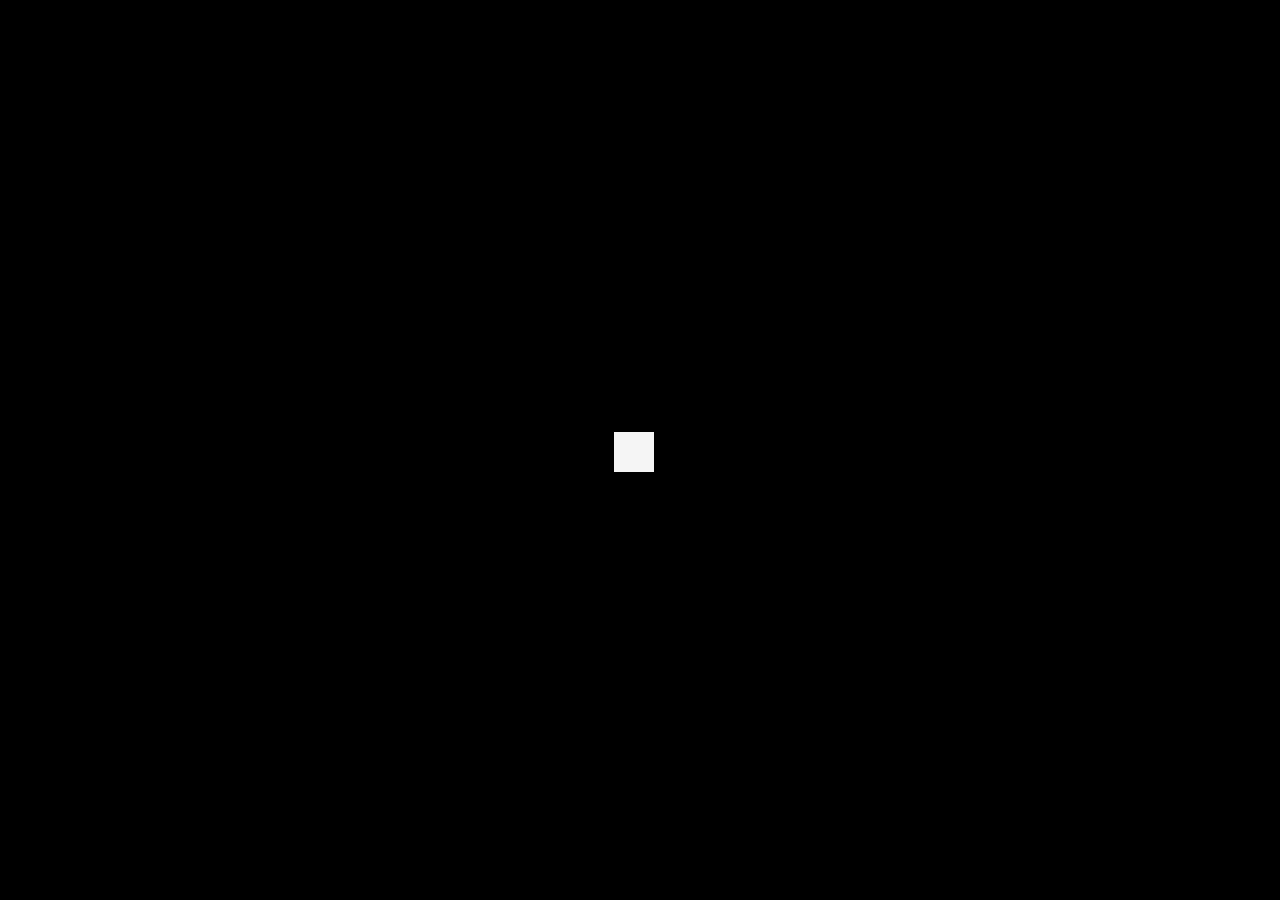
==== index.html @ 6d8c0037 "Initial commit" ====
<!DOCTYPE html>
<html lang="en">
<head>
    <meta charset="UTF-8">
    <meta name="viewport" content="width=, initial-scale=1.0">
    <title>Nupur R. Gopali</title>
    <script
  src="https://code.jquery.com/jquery-3.5.1.js"
  integrity="sha256-QWo7LDvxbWT2tbbQ97B53yJnYU3WhH/C8ycbRAkjPDc="
  crossorigin="anonymous"></script>
    <link href="cont.css" rel="stylesheet">
    <link rel="stylesheet" href="https://cdnjs.cloudflare.com/ajax/libs/font-awesome/4.7.0/css/font-awesome.min.css">
    <link rel="icon" href="images/favicon2.png">
    <link href="https://fonts.googleapis.com/css2?family=Alex+Brush&family=Tangerine:wght@700&display=swap" rel="stylesheet">
    <link href="https://fonts.googleapis.com/css2?family=Great+Vibes&family=Merriweather:wght@300;700&family=Open+Sans:wght@300;600&family=Sacramento&display=swap" rel="stylesheet">
    
    <link rel="stylesheet" href="https://stackpath.bootstrapcdn.com/bootstrap/4.3.1/css/bootstrap.min.css" integrity="sha384-ggOyR0iXCbMQv3Xipma34MD+dH/1fQ784/j6cY/iJTQUOhcWr7x9JvoRxT2MZw1T" crossorigin="anonymous">
    <script src="https://stackpath.bootstrapcdn.com/bootstrap/4.4.1/js/bootstrap.min.js" integrity="sha384-wfSDF2E50Y2D1uUdj0O3uMBJnjuUD4Ih7YwaYd1iqfktj0Uod8GCExl3Og8ifwB6" crossorigin="anonymous"></script>
</head>
<body>
  <div class="spinner-wrapper">
    <div class="spinner"></div>
    </div>
    <section id="title" >
        <!--Navbar-->
    <nav class="navbar  navbar-expand-lg navbar-dark ">
         <button class="navbar-toggler" type="button" data-toggle="collapse" data-target="#navbarSupportedContent" aria-controls="navbarSupportedContent" aria-expanded="false" aria-label="Toggle navigation">
        <span class="navbar-toggler-icon"></span>
      </button>
      <div class="collapse navbar-collapse" id="navbarSupportedContent">
        <ul class="navbar-nav ml-auto">
          <li class="nav-item">
            <a class="nav-link" href="index.html"><i class="fa fa-fw fa-home"></i>Home</a>
        </li>
            <li class="nav-item">
                <a class="nav-link" href="about.html"><i class="fa fa-fw fa-user"></i>About</a>
            </li>
            <li class="nav-item">
                <a class="nav-link" href="project.html"><i class="fa fa-fw fa-file"></i>Projects</a>
            </li>
            <li class="nav-item">
                <a class="nav-link" href="contact.html"><i class="fa fa-fw fa-envelope"></i> Contact</a>
            </li>
        </ul>
     </div>
    </nav>

    
      
    
  <div class="iot">
        <img  src="images/me.png"  class="center" alt="Nupur's profile picture">
        <br>
        <h1><em>I'm Nupur.</em></h1>
        <h2>an IOT engineer.</h2>
   </div>
     <br>
    <div class="card w-75 center">
        <div class="card-body cardfont">
          <p>Hola!<span>&#128105;&#127997;</span></p>
          <p>I am Nupur R. Gopali and I am a tech enthusiast.I was born in Karnataka and raised
            in Thane.I currently live in Chennai.
            I am a happy to go person who strong believes in <strong>Living  life on your own terms.</strong></p>
           <p> Explore my website to learn more about me &#128522;</p>
        </div>
      </div>
      <hr>
      <section>
        <footer class="footer">
          <div class="container text-center">
            
            <a href="https://www.facebook.com/nupur.gopali"><i class="fa fa-facebook"></i></a>
            <a href="https://www.linkedin.com/in/nupur-gopali-b4b78b182/"><i class="fa fa-linkedin"></i></a>
            <a href="https://github.com/Nupurgopali"><i class="fa fa-github"></i></a>
            <a href="https://www.instagram.com/nupur_gopali/?hl=en"><i class="fa fa-instagram"></i></a>
            
            
          </div>
          <div class="container text-center">
            <p class="indexText"><i class="fa fa-phone"></i>9833599590</p> 
           </div>
        </footer>
        
      </section>
      
      
      
     </section>
     
     
 
     <script>
      $(document).ready(function() {
      //Preloader
      preloaderFadeOutTime = 4500;
      function hidePreloader() {
      var preloader = $('.spinner-wrapper');
      preloader.fadeOut(preloaderFadeOutTime);
      }
      hidePreloader();
      });
      </script>
     
        
    
    
</body>
</html>
---- cont.css ----
body{
    background-color:#222629;
    text-align: center;
    font-family:'Merriweather',serif;
    font-size:20px;
}
.spinner-wrapper {
  position: fixed;
  top: 0;
  left: 0;
  right: 0;
  bottom: 0;
  background-color: black;
  z-index: 999999;
  }
.spinner {
  width: 40px;
  height: 40px;
  background-color: whitesmoke;
  position: absolute;
top: 48%;
left: 48%;
  -webkit-animation: sk-rotateplane 1.2s infinite ease-in-out;
  animation: sk-rotateplane 1.2s infinite ease-in-out;
}

@-webkit-keyframes sk-rotateplane {
  0% { -webkit-transform: perspective(120px) }
  50% { -webkit-transform: perspective(120px) rotateY(180deg) }
  100% { -webkit-transform: perspective(120px) rotateY(180deg)  rotateX(180deg) }
}

@keyframes sk-rotateplane {
  0% { 
    transform: perspective(120px) rotateX(0deg) rotateY(0deg);
    -webkit-transform: perspective(120px) rotateX(0deg) rotateY(0deg) 
  } 50% { 
    transform: perspective(120px) rotateX(-180.1deg) rotateY(0deg);
    -webkit-transform: perspective(120px) rotateX(-180.1deg) rotateY(0deg) 
  } 100% { 
    transform: perspective(120px) rotateX(-180deg) rotateY(-179.9deg);
    -webkit-transform: perspective(120px) rotateX(-180deg) rotateY(-179.9deg);
  }
}
h1{
    font-family:'Tangerine',cursive;
    font-size:7.625rem;
    margin:0 auto 0 auto;
    color:#86C322;
    text-align: center;
}
h2{
    font-family: 'Merriweather',serif;
    font-size:1.35rem;
    margin-top:0px;
    color:#ffffff;
    text-align: center;
}

.cardfont{
    font-family: 'Open Sans',sans-serif;
    font-size:1rem;
    color:#222629;

}

img{

    margin:120px auto 0 auto;
    align-items: center;
}
.center
{
    display: block;
  margin-left: auto;
  margin-right: auto;
  margin-top: 5px;
  
}
.iot
{
    margin-top: 10px;
    background-image:
 
  url('cv_web/images/favicon2.png');
  background-position: center;
}
#title{
 
 
    background-color:#222629;
    padding-bottom: 62px;
  
}

 
  .section .container {
    width: 90%;
    max-width: 1200px;
    margin: 0 auto;
    text-align: center;
   
  }
  
  .section h1 {
    font-size: 2.5rem;
  }
  
  .section h2 {
    font-size: 1.3rem;
  }
  .mail{

    width: 20%;
    margin-left:25px;
    margin-top:-10px;
    float: left;
    margin-right: 30px;
  }
  .grp
  {
    margin-left:100px;
     width: 50%;
     
  }
  
  
  
  .btcolor
  {
    color:black;
  }
  .me{
    margin-left:25px;
    margin-top:5px;
    float: left;
    margin-right: 30px;
    
  }
  .emoji{
    width:80%;
    margin: 100px auto 100px auto;
  }
  .proj{
    width: 20%;
    margin-left:25px;
    margin-top:10px;
    float: left;
    margin-right: 30px;
  }
  hr{
    border-style: dotted none none none;
    width: 10%;
    height:0px;
    border-color:#C0C0C0;
    border-width:5px ;


}

.carousel{
  margin-top: 10px;
}
.carousel-inner{
  height: 500px;
  margin-left: 10px;
  margin-right: 10px;
}
.carousel-caption{
  color: #fff;
  top: 50%;
}
.carousel-item
{
    padding:7% 15%
}
.carouseltext
{
  text-align: center;
  font-family: 'Open Sans',sans-serif;
}
.exp{
  margin-left:100px;
}
.tmi
{
  margin-left:100px;
}
 

  
  /* TIMELINE
  –––––––––––––––––––––––––––––––––––––––––––––––––– */
  .section {
    background:  #D0D0D0	;
    padding: 20px 0;
  }
  .bcolor{
    background:  #D0D0D0	;
  }
  .timeline {
    white-space: nowrap;
    overflow-x: hidden;
    margin:auto auto 100px auto
  }
  
  .timeline ol {
    font-size: 0;
    width: 100vw;
    padding: 200px 0;
    transition: all 1s;
  }
  
  .timeline ol li {
    position: relative;
    display: inline-block;
    list-style-type: none;
    width: 140px;
    height: 3px;
    background: #fff;
    align-items: center;
  }
  .timeline-font{
      font-family: 'Merriweather',serif;
      font-size:25px;
      text-align: center;
      margin-top:50px ;
      color: white;
  }
  .timeline ol li:last-child {
    width: 280px;
  }
  
  
  .timeline ol li:not(:first-child) {
    margin-left: 14px;
  }
  
  .timeline ol li:not(:last-child)::after {
    content: '';
    position: absolute;
    top: 50%;
    left: calc(100% + 1px);
    bottom: 0;
    width: 12px;
    height: 12px;
    transform: translateY(-50%);
    border-radius: 50%;
    background: #F45B69;
  }
  
  .timeline ol li div {
    position: absolute;
    left: calc(100% + 7px);
    width: 280px;
    padding: 15px;
    font-size: 0.95rem;
   font-family:'Open Sans',sans-serif;
    white-space: normal;
    color: black;
    background: white;
  }
  .timeline ol li div::before {
    content: '';
    position: absolute;
    top: 100%;
    left: 0;
    width: 0;
    height: 0;
    border-style: solid;
  }
  
  .timeline ol li:nth-child(odd) div {
    top: -16px;
    transform: translateY(-100%);
  }
  
  .timeline ol li:nth-child(odd) div::before {
    top: 100%;
    border-width: 8px 8px 0 0;
    border-color: white transparent transparent transparent;
  }
  
  .timeline ol li:nth-child(even) div {
    top: calc(100% + 16px);
  }
  
  .timeline ol li:nth-child(even) div::before {
    top: -8px;
    border-width: 8px 0 0 8px;
    border-color: transparent transparent transparent white;
  }
  
  .timeline time {
    display: block;
    font-size: 1.2rem;
    font-weight: bold;
    margin-bottom: 8px;
  }
  @media screen and (max-width: 599px) {
    .timeline ol,
    .timeline ol li {
      width: auto; 
    }
    
    .timeline ol {
      padding: 0;
      transform: none !important;
    }
    
    .timeline ol li {
      display: block;
      height: auto;
      background: transparent;
    }
    
    .timeline ol li:first-child {
      margin-top: 25px;
    }
    
    .timeline ol li:not(:first-child) {
      margin-left: auto;
    }
    
    .timeline ol li div {
      width: 94%;
      height: auto !important;
      margin: 0 auto 25px;
    }
    
    .timeline ol li div {
      position: static;
    }
    
    .timeline ol li:nth-child(odd) div {
      transform: none;
    }
    
    .timeline ol li:nth-child(odd) div::before,
    .timeline ol li:nth-child(even) div::before {
      left: 50%;
      top: 100%;
      transform: translateX(-50%);
      border: none;
      border-left: 1px solid white;
      height: 25px;
    }
    
    .timeline ol li:last-child,
    .timeline ol li:nth-last-child(2) div::before,
    .timeline ol li:not(:last-child)::after,
    .timeline .arrows {
      display: none;
    }
  }
/*--Skilss--*/

  .skills
  {
    
    margin:20px auto auto 200px;
    color:white;
    padding-bottom: 50px;
  }
 .skilla li{
   margin:20px 0;
 }
 .bar
 {
   background:#ffff;
   display:block;
   height:2px;
   border-radius: 3px;
   overflow:hidden;
   box-shadow:0 0 5px #808080;
   
   

 }

 .bar span{
     height: 100%;
     float: left;
     background: #808080;
 }
 .C{
   width: 80%;
   animation: C 2s;
 }
.java{
  width: 65%;
  animation: java 2s;
}
.python{
  width:50%;
  animation: python 2s;
}
.dart
{
  width: 65%;
  animation: dart 2s;
}
.embedded{
  width: 70%;
  animation: embedded 2s;
}
.android
{
  width:50%;
  animation: android 2s;
}
.flutter{
  width:65%;
  animation: flutter 2s;
}
.front
{
  width:55%;
  animation: front 2s;
}
.back
{
  width:55%;
  animation: back 2s;
}
.machine
{
  width:45%;
  animation: machine 2s;
}
.data
{
  width:40%;
  animation: data 2s;
}
 
@keyframes C {
  0%{
    width:0%;
  }
  100%{
    width:80%;
  }
}
@keyframes java {
  0%{
    width:0%;
  }
  100%{
    width:65%;
  }
}
@keyframes python {
  0%{
    width:0%;
  }
  100%{
    width:50%;
  }
}@keyframes dart {
  0%{
    width:0%;
  }
  100%{
    width:65%;
  }
}@keyframes android {
  0%{
    width:0%;
  }
  100%{
    width:50%;
  }
}@keyframes flutter {
  0%{
    width:0%;
  }
  100%{
    width:65%;
  }
}
@keyframes front {
  0%{
    width:0%;
  }
  100%{
    width:55%;
  }
}@keyframes back {
  0%{
    width:0%;
  }
  100%{
    width:55%;
  }
}
@keyframes machine {
  0%{
    width:0%;
  }
  100%{
    width:45%;
  }
}
@keyframes data {
  0%{
    width:0%;
  }
  100%{
    width:40%;
  }
}
@keyframes embedded {
  0%{
    width:0%;
  }
  100%{
    width:70%;
  }
} 
.fa {
  
  padding: 20px;
  font-size: 30px;
  width: 30px;
  text-align: center;
  text-decoration: none;
  border-radius: 50px;
  color:white;
}

.footer
{
  margin-top: 60px;
}
 .hr_index{
  border-style: dotted none none none;
  width: 10%;
  height:0px;
  border-color:whitesmoke;
  border-width:5px ;
 }
.indexText
{
  color:white;
  
}
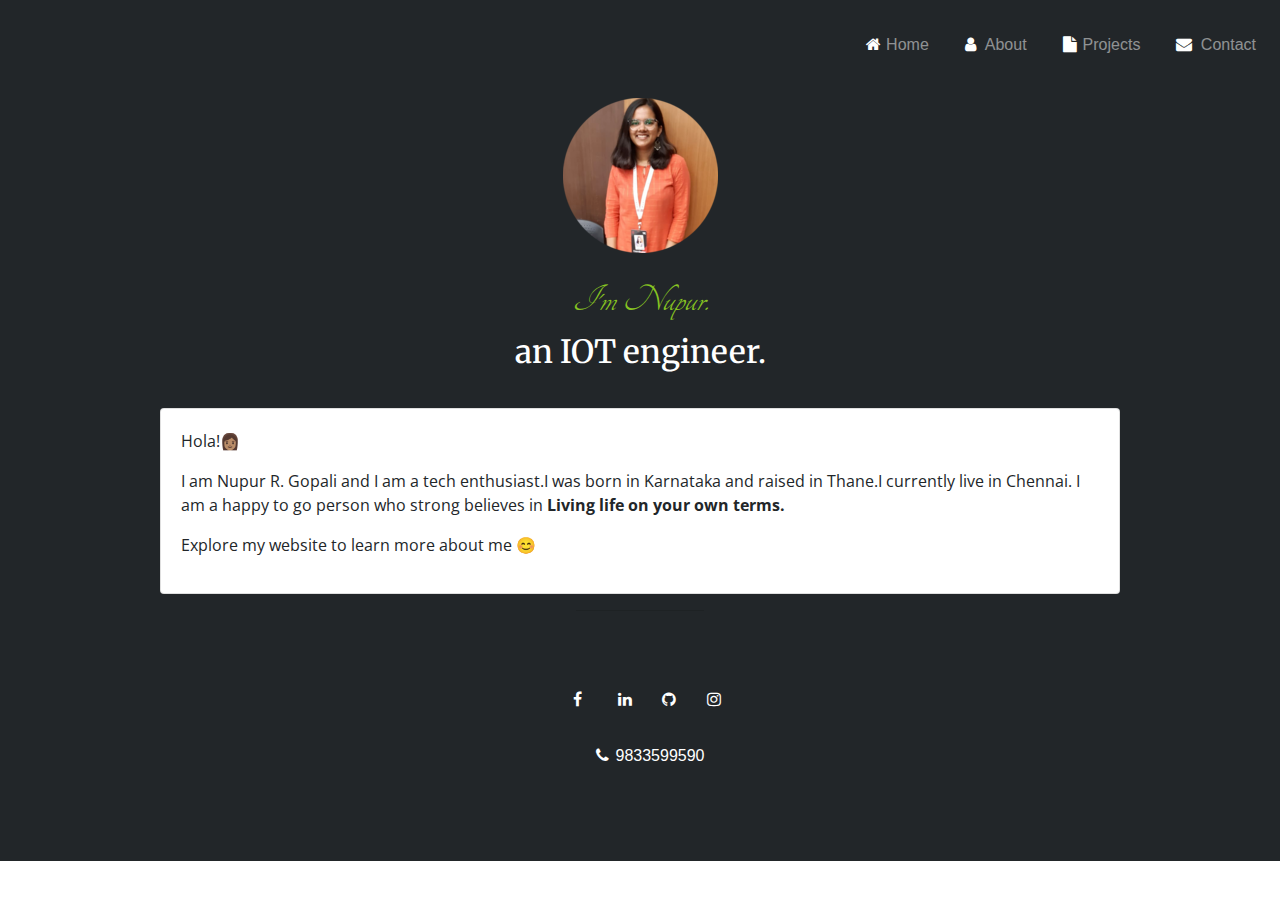
==== commit 902fa975: "Made changes in the loading and skills sections" ====
--- a/index.html
+++ b/index.html
@@ -1,108 +1,117 @@
-<!DOCTYPE html>
-<html lang="en">
-<head>
-    <meta charset="UTF-8">
-    <meta name="viewport" content="width=, initial-scale=1.0">
-    <title>Nupur R. Gopali</title>
-    <script
-  src="https://code.jquery.com/jquery-3.5.1.js"
-  integrity="sha256-QWo7LDvxbWT2tbbQ97B53yJnYU3WhH/C8ycbRAkjPDc="
-  crossorigin="anonymous"></script>
-    <link href="cont.css" rel="stylesheet">
-    <link rel="stylesheet" href="https://cdnjs.cloudflare.com/ajax/libs/font-awesome/4.7.0/css/font-awesome.min.css">
-    <link rel="icon" href="images/favicon2.png">
-    <link href="https://fonts.googleapis.com/css2?family=Alex+Brush&family=Tangerine:wght@700&display=swap" rel="stylesheet">
-    <link href="https://fonts.googleapis.com/css2?family=Great+Vibes&family=Merriweather:wght@300;700&family=Open+Sans:wght@300;600&family=Sacramento&display=swap" rel="stylesheet">
-    
-    <link rel="stylesheet" href="https://stackpath.bootstrapcdn.com/bootstrap/4.3.1/css/bootstrap.min.css" integrity="sha384-ggOyR0iXCbMQv3Xipma34MD+dH/1fQ784/j6cY/iJTQUOhcWr7x9JvoRxT2MZw1T" crossorigin="anonymous">
-    <script src="https://stackpath.bootstrapcdn.com/bootstrap/4.4.1/js/bootstrap.min.js" integrity="sha384-wfSDF2E50Y2D1uUdj0O3uMBJnjuUD4Ih7YwaYd1iqfktj0Uod8GCExl3Og8ifwB6" crossorigin="anonymous"></script>
-</head>
-<body>
-  <div class="spinner-wrapper">
-    <div class="spinner"></div>
-    </div>
-    <section id="title" >
-        <!--Navbar-->
-    <nav class="navbar  navbar-expand-lg navbar-dark ">
-         <button class="navbar-toggler" type="button" data-toggle="collapse" data-target="#navbarSupportedContent" aria-controls="navbarSupportedContent" aria-expanded="false" aria-label="Toggle navigation">
-        <span class="navbar-toggler-icon"></span>
-      </button>
-      <div class="collapse navbar-collapse" id="navbarSupportedContent">
-        <ul class="navbar-nav ml-auto">
-          <li class="nav-item">
-            <a class="nav-link" href="index.html"><i class="fa fa-fw fa-home"></i>Home</a>
-        </li>
-            <li class="nav-item">
-                <a class="nav-link" href="about.html"><i class="fa fa-fw fa-user"></i>About</a>
-            </li>
-            <li class="nav-item">
-                <a class="nav-link" href="project.html"><i class="fa fa-fw fa-file"></i>Projects</a>
-            </li>
-            <li class="nav-item">
-                <a class="nav-link" href="contact.html"><i class="fa fa-fw fa-envelope"></i> Contact</a>
-            </li>
-        </ul>
-     </div>
-    </nav>
-
-    
-      
-    
-  <div class="iot">
-        <img  src="images/me.png"  class="center" alt="Nupur's profile picture">
-        <br>
-        <h1><em>I'm Nupur.</em></h1>
-        <h2>an IOT engineer.</h2>
-   </div>
-     <br>
-    <div class="card w-75 center">
-        <div class="card-body cardfont">
-          <p>Hola!<span>&#128105;&#127997;</span></p>
-          <p>I am Nupur R. Gopali and I am a tech enthusiast.I was born in Karnataka and raised
-            in Thane.I currently live in Chennai.
-            I am a happy to go person who strong believes in <strong>Living  life on your own terms.</strong></p>
-           <p> Explore my website to learn more about me &#128522;</p>
-        </div>
-      </div>
-      <hr>
-      <section>
-        <footer class="footer">
-          <div class="container text-center">
-            
-            <a href="https://www.facebook.com/nupur.gopali"><i class="fa fa-facebook"></i></a>
-            <a href="https://www.linkedin.com/in/nupur-gopali-b4b78b182/"><i class="fa fa-linkedin"></i></a>
-            <a href="https://github.com/Nupurgopali"><i class="fa fa-github"></i></a>
-            <a href="https://www.instagram.com/nupur_gopali/?hl=en"><i class="fa fa-instagram"></i></a>
-            
-            
-          </div>
-          <div class="container text-center">
-            <p class="indexText"><i class="fa fa-phone"></i>9833599590</p> 
-           </div>
-        </footer>
-        
-      </section>
-      
-      
-      
-     </section>
-     
-     
- 
-     <script>
-      $(document).ready(function() {
-      //Preloader
-      preloaderFadeOutTime = 4500;
-      function hidePreloader() {
-      var preloader = $('.spinner-wrapper');
-      preloader.fadeOut(preloaderFadeOutTime);
-      }
-      hidePreloader();
-      });
-      </script>
-     
-        
-    
-    
-</body>
+<!DOCTYPE html>
+<html lang="en">
+<head>
+    <meta charset="UTF-8">
+    <meta name="viewport" content="width=, initial-scale=1.0">
+    <title>Nupur R. Gopali</title>
+    <script
+  src="https://code.jquery.com/jquery-3.5.1.js"
+  integrity="sha256-QWo7LDvxbWT2tbbQ97B53yJnYU3WhH/C8ycbRAkjPDc="
+  crossorigin="anonymous"></script>
+    <link href="cont.css" rel="stylesheet">
+    <link rel="stylesheet" href="https://cdnjs.cloudflare.com/ajax/libs/font-awesome/4.7.0/css/font-awesome.min.css">
+    <link rel="icon" href="images/favicon2.png">
+    <link href="https://fonts.googleapis.com/css2?family=Alex+Brush&family=Tangerine:wght@700&display=swap" rel="stylesheet">
+    <link href="https://fonts.googleapis.com/css2?family=Great+Vibes&family=Merriweather:wght@300;700&family=Open+Sans:wght@300;600&family=Sacramento&display=swap" rel="stylesheet">
+    
+    <link rel="stylesheet" href="https://stackpath.bootstrapcdn.com/bootstrap/4.3.1/css/bootstrap.min.css" integrity="sha384-ggOyR0iXCbMQv3Xipma34MD+dH/1fQ784/j6cY/iJTQUOhcWr7x9JvoRxT2MZw1T" crossorigin="anonymous">
+    <script src="https://stackpath.bootstrapcdn.com/bootstrap/4.4.1/js/bootstrap.min.js" integrity="sha384-wfSDF2E50Y2D1uUdj0O3uMBJnjuUD4Ih7YwaYd1iqfktj0Uod8GCExl3Og8ifwB6" crossorigin="anonymous"></script>
+</head>
+<body>
+  <div class="spinner-wrapper">
+    <div class="spinner"></div>
+    </div>
+    <section id="title" >
+        <!--Navbar-->
+    <nav class="navbar  navbar-expand-lg navbar-dark ">
+         <button class="navbar-toggler" type="button" data-toggle="collapse" data-target="#navbarSupportedContent" aria-controls="navbarSupportedContent" aria-expanded="false" aria-label="Toggle navigation">
+        <span class="navbar-toggler-icon"></span>
+      </button>
+      <div class="collapse navbar-collapse" id="navbarSupportedContent">
+        <ul class="navbar-nav ml-auto">
+          <li class="nav-item">
+            <a class="nav-link" href="index.html"><i class="fa fa-fw fa-home"></i>Home</a>
+        </li>
+            <li class="nav-item">
+                <a class="nav-link" href="about.html"><i class="fa fa-fw fa-user"></i>About</a>
+            </li>
+            <li class="nav-item">
+                <a class="nav-link" href="project.html"><i class="fa fa-fw fa-file"></i>Projects</a>
+            </li>
+            <li class="nav-item">
+                <a class="nav-link" href="contact.html"><i class="fa fa-fw fa-envelope"></i> Contact</a>
+            </li>
+        </ul>
+     </div>
+    </nav>
+
+    
+      
+    
+  <div class="iot">
+        <img  src="images/me.png"  class="center" alt="Nupur's profile picture">
+        <br>
+        <h1><em>I'm Nupur.</em></h1>
+        <h2>an IOT engineer.</h2>
+   </div>
+     <br>
+    <div class="card w-75 center">
+        <div class="card-body cardfont">
+          <p>Hola!<span>&#128105;&#127997;</span></p>
+          <p>I am Nupur R. Gopali and I am a tech enthusiast.I was born in Karnataka and raised
+            in Thane.I currently live in Chennai.
+            I am a happy to go person who strong believes in <strong>Living  life on your own terms.</strong></p>
+           <p> Explore my website to learn more about me &#128522;</p>
+        </div>
+      </div>
+      <hr>
+      <section>
+        <footer class="footer">
+          <div class="container text-center">
+            
+            <a href="https://www.facebook.com/nupur.gopali"><i class="fa fa-facebook"></i></a>
+            <a href="https://www.linkedin.com/in/nupur-gopali-b4b78b182/"><i class="fa fa-linkedin"></i></a>
+            <a href="https://github.com/Nupurgopali"><i class="fa fa-github"></i></a>
+            <a href="https://www.instagram.com/nupur_gopali/?hl=en"><i class="fa fa-instagram"></i></a>
+            
+            
+          </div>
+          <div class="container text-center">
+            <p class="indexText"><i class="fa fa-phone"></i>9833599590</p> 
+           </div>
+        </footer>
+        
+      </section>
+      
+      
+      
+     </section>
+     
+     
+ 
+     <script>
+       document.onreadystatechange = function() { 
+    if (document.readyState !== "complete") { 
+        document.querySelector("body").style.visibility = "hidden"; 
+        document.querySelector(".spinner-wrapper").style.visibility = "visible"; 
+    } else { 
+        document.querySelector(".spinner-wrapper").style.display = "none"; 
+        document.querySelector("body").style.visibility = "visible"; 
+    } 
+};
+      /*$(document).ready(function() {
+      //Preloader
+      preloaderFadeOutTime = 3500;
+      function hidePreloader() {
+      var preloader = $('.spinner-wrapper');
+      preloader.fadeOut(preloaderFadeOutTime);
+      }
+      hidePreloader();
+      });*/
+      </script>
+     
+        
+    
+    
+</body>
 </html>--- a/cont.css
+++ b/cont.css
@@ -120,7 +120,7 @@
   .grp
   {
     margin-left:100px;
-     width: 50%;
+     width: 65%;
      
   }
   
@@ -186,7 +186,6 @@
 {
   margin-left:100px;
 }
- 
 
   
   /* TIMELINE
@@ -358,7 +357,7 @@
   .skills
   {
     
-    margin:20px auto auto 200px;
+    margin:20px auto auto 100px;
     color:white;
     padding-bottom: 50px;
   }
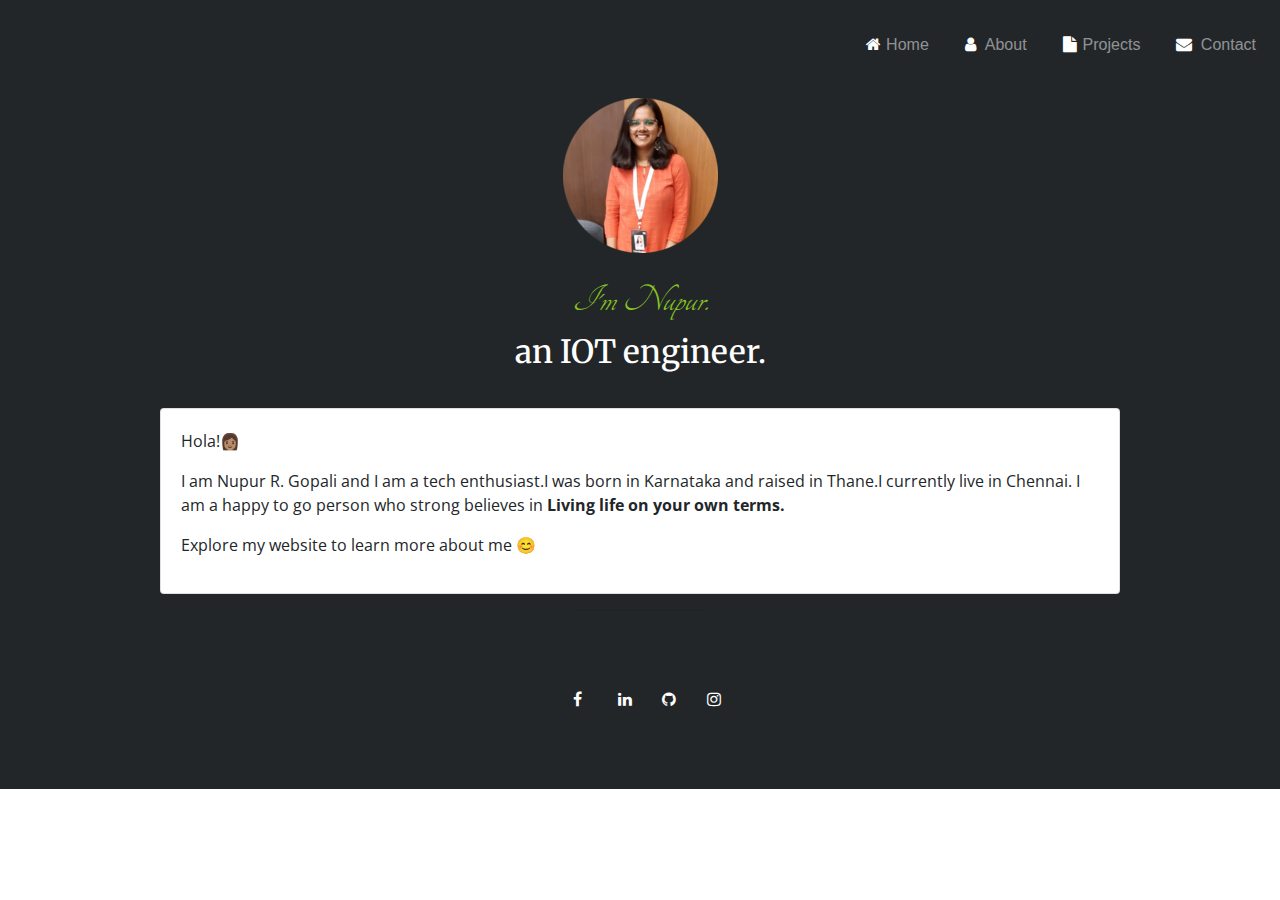
==== commit c6dcdcab: "changes in the footer section" ====
--- a/index.html
+++ b/index.html
@@ -77,7 +77,7 @@
             
           </div>
           <div class="container text-center">
-            <p class="indexText"><i class="fa fa-phone"></i>9833599590</p> 
+            
            </div>
         </footer>
         
@@ -99,15 +99,7 @@
         document.querySelector("body").style.visibility = "visible"; 
     } 
 };
-      /*$(document).ready(function() {
-      //Preloader
-      preloaderFadeOutTime = 3500;
-      function hidePreloader() {
-      var preloader = $('.spinner-wrapper');
-      preloader.fadeOut(preloaderFadeOutTime);
-      }
-      hidePreloader();
-      });*/
+     
       </script>
      
         
--- a/cont.css
+++ b/cont.css
@@ -1,546 +1,546 @@
-body{
-    background-color:#222629;
-    text-align: center;
-    font-family:'Merriweather',serif;
-    font-size:20px;
-}
-.spinner-wrapper {
-  position: fixed;
-  top: 0;
-  left: 0;
-  right: 0;
-  bottom: 0;
-  background-color: black;
-  z-index: 999999;
-  }
-.spinner {
-  width: 40px;
-  height: 40px;
-  background-color: whitesmoke;
-  position: absolute;
-top: 48%;
-left: 48%;
-  -webkit-animation: sk-rotateplane 1.2s infinite ease-in-out;
-  animation: sk-rotateplane 1.2s infinite ease-in-out;
-}
-
-@-webkit-keyframes sk-rotateplane {
-  0% { -webkit-transform: perspective(120px) }
-  50% { -webkit-transform: perspective(120px) rotateY(180deg) }
-  100% { -webkit-transform: perspective(120px) rotateY(180deg)  rotateX(180deg) }
-}
-
-@keyframes sk-rotateplane {
-  0% { 
-    transform: perspective(120px) rotateX(0deg) rotateY(0deg);
-    -webkit-transform: perspective(120px) rotateX(0deg) rotateY(0deg) 
-  } 50% { 
-    transform: perspective(120px) rotateX(-180.1deg) rotateY(0deg);
-    -webkit-transform: perspective(120px) rotateX(-180.1deg) rotateY(0deg) 
-  } 100% { 
-    transform: perspective(120px) rotateX(-180deg) rotateY(-179.9deg);
-    -webkit-transform: perspective(120px) rotateX(-180deg) rotateY(-179.9deg);
-  }
-}
-h1{
-    font-family:'Tangerine',cursive;
-    font-size:7.625rem;
-    margin:0 auto 0 auto;
-    color:#86C322;
-    text-align: center;
-}
-h2{
-    font-family: 'Merriweather',serif;
-    font-size:1.35rem;
-    margin-top:0px;
-    color:#ffffff;
-    text-align: center;
-}
-
-.cardfont{
-    font-family: 'Open Sans',sans-serif;
-    font-size:1rem;
-    color:#222629;
-
-}
-
-img{
-
-    margin:120px auto 0 auto;
-    align-items: center;
-}
-.center
-{
-    display: block;
-  margin-left: auto;
-  margin-right: auto;
-  margin-top: 5px;
-  
-}
-.iot
-{
-    margin-top: 10px;
-    background-image:
- 
-  url('cv_web/images/favicon2.png');
-  background-position: center;
-}
-#title{
- 
- 
-    background-color:#222629;
-    padding-bottom: 62px;
-  
-}
-
- 
-  .section .container {
-    width: 90%;
-    max-width: 1200px;
-    margin: 0 auto;
-    text-align: center;
-   
-  }
-  
-  .section h1 {
-    font-size: 2.5rem;
-  }
-  
-  .section h2 {
-    font-size: 1.3rem;
-  }
-  .mail{
-
-    width: 20%;
-    margin-left:25px;
-    margin-top:-10px;
-    float: left;
-    margin-right: 30px;
-  }
-  .grp
-  {
-    margin-left:100px;
-     width: 65%;
-     
-  }
-  
-  
-  
-  .btcolor
-  {
-    color:black;
-  }
-  .me{
-    margin-left:25px;
-    margin-top:5px;
-    float: left;
-    margin-right: 30px;
-    
-  }
-  .emoji{
-    width:80%;
-    margin: 100px auto 100px auto;
-  }
-  .proj{
-    width: 20%;
-    margin-left:25px;
-    margin-top:10px;
-    float: left;
-    margin-right: 30px;
-  }
-  hr{
-    border-style: dotted none none none;
-    width: 10%;
-    height:0px;
-    border-color:#C0C0C0;
-    border-width:5px ;
-
-
-}
-
-.carousel{
-  margin-top: 10px;
-}
-.carousel-inner{
-  height: 500px;
-  margin-left: 10px;
-  margin-right: 10px;
-}
-.carousel-caption{
-  color: #fff;
-  top: 50%;
-}
-.carousel-item
-{
-    padding:7% 15%
-}
-.carouseltext
-{
-  text-align: center;
-  font-family: 'Open Sans',sans-serif;
-}
-.exp{
-  margin-left:100px;
-}
-.tmi
-{
-  margin-left:100px;
-}
-
-  
-  /* TIMELINE
-  –––––––––––––––––––––––––––––––––––––––––––––––––– */
-  .section {
-    background:  #D0D0D0	;
-    padding: 20px 0;
-  }
-  .bcolor{
-    background:  #D0D0D0	;
-  }
-  .timeline {
-    white-space: nowrap;
-    overflow-x: hidden;
-    margin:auto auto 100px auto
-  }
-  
-  .timeline ol {
-    font-size: 0;
-    width: 100vw;
-    padding: 200px 0;
-    transition: all 1s;
-  }
-  
-  .timeline ol li {
-    position: relative;
-    display: inline-block;
-    list-style-type: none;
-    width: 140px;
-    height: 3px;
-    background: #fff;
-    align-items: center;
-  }
-  .timeline-font{
-      font-family: 'Merriweather',serif;
-      font-size:25px;
-      text-align: center;
-      margin-top:50px ;
-      color: white;
-  }
-  .timeline ol li:last-child {
-    width: 280px;
-  }
-  
-  
-  .timeline ol li:not(:first-child) {
-    margin-left: 14px;
-  }
-  
-  .timeline ol li:not(:last-child)::after {
-    content: '';
-    position: absolute;
-    top: 50%;
-    left: calc(100% + 1px);
-    bottom: 0;
-    width: 12px;
-    height: 12px;
-    transform: translateY(-50%);
-    border-radius: 50%;
-    background: #F45B69;
-  }
-  
-  .timeline ol li div {
-    position: absolute;
-    left: calc(100% + 7px);
-    width: 280px;
-    padding: 15px;
-    font-size: 0.95rem;
-   font-family:'Open Sans',sans-serif;
-    white-space: normal;
-    color: black;
-    background: white;
-  }
-  .timeline ol li div::before {
-    content: '';
-    position: absolute;
-    top: 100%;
-    left: 0;
-    width: 0;
-    height: 0;
-    border-style: solid;
-  }
-  
-  .timeline ol li:nth-child(odd) div {
-    top: -16px;
-    transform: translateY(-100%);
-  }
-  
-  .timeline ol li:nth-child(odd) div::before {
-    top: 100%;
-    border-width: 8px 8px 0 0;
-    border-color: white transparent transparent transparent;
-  }
-  
-  .timeline ol li:nth-child(even) div {
-    top: calc(100% + 16px);
-  }
-  
-  .timeline ol li:nth-child(even) div::before {
-    top: -8px;
-    border-width: 8px 0 0 8px;
-    border-color: transparent transparent transparent white;
-  }
-  
-  .timeline time {
-    display: block;
-    font-size: 1.2rem;
-    font-weight: bold;
-    margin-bottom: 8px;
-  }
-  @media screen and (max-width: 599px) {
-    .timeline ol,
-    .timeline ol li {
-      width: auto; 
-    }
-    
-    .timeline ol {
-      padding: 0;
-      transform: none !important;
-    }
-    
-    .timeline ol li {
-      display: block;
-      height: auto;
-      background: transparent;
-    }
-    
-    .timeline ol li:first-child {
-      margin-top: 25px;
-    }
-    
-    .timeline ol li:not(:first-child) {
-      margin-left: auto;
-    }
-    
-    .timeline ol li div {
-      width: 94%;
-      height: auto !important;
-      margin: 0 auto 25px;
-    }
-    
-    .timeline ol li div {
-      position: static;
-    }
-    
-    .timeline ol li:nth-child(odd) div {
-      transform: none;
-    }
-    
-    .timeline ol li:nth-child(odd) div::before,
-    .timeline ol li:nth-child(even) div::before {
-      left: 50%;
-      top: 100%;
-      transform: translateX(-50%);
-      border: none;
-      border-left: 1px solid white;
-      height: 25px;
-    }
-    
-    .timeline ol li:last-child,
-    .timeline ol li:nth-last-child(2) div::before,
-    .timeline ol li:not(:last-child)::after,
-    .timeline .arrows {
-      display: none;
-    }
-  }
-/*--Skilss--*/
-
-  .skills
-  {
-    
-    margin:20px auto auto 100px;
-    color:white;
-    padding-bottom: 50px;
-  }
- .skilla li{
-   margin:20px 0;
- }
- .bar
- {
-   background:#ffff;
-   display:block;
-   height:2px;
-   border-radius: 3px;
-   overflow:hidden;
-   box-shadow:0 0 5px #808080;
-   
-   
-
- }
-
- .bar span{
-     height: 100%;
-     float: left;
-     background: #808080;
- }
- .C{
-   width: 80%;
-   animation: C 2s;
- }
-.java{
-  width: 65%;
-  animation: java 2s;
-}
-.python{
-  width:50%;
-  animation: python 2s;
-}
-.dart
-{
-  width: 65%;
-  animation: dart 2s;
-}
-.embedded{
-  width: 70%;
-  animation: embedded 2s;
-}
-.android
-{
-  width:50%;
-  animation: android 2s;
-}
-.flutter{
-  width:65%;
-  animation: flutter 2s;
-}
-.front
-{
-  width:55%;
-  animation: front 2s;
-}
-.back
-{
-  width:55%;
-  animation: back 2s;
-}
-.machine
-{
-  width:45%;
-  animation: machine 2s;
-}
-.data
-{
-  width:40%;
-  animation: data 2s;
-}
- 
-@keyframes C {
-  0%{
-    width:0%;
-  }
-  100%{
-    width:80%;
-  }
-}
-@keyframes java {
-  0%{
-    width:0%;
-  }
-  100%{
-    width:65%;
-  }
-}
-@keyframes python {
-  0%{
-    width:0%;
-  }
-  100%{
-    width:50%;
-  }
-}@keyframes dart {
-  0%{
-    width:0%;
-  }
-  100%{
-    width:65%;
-  }
-}@keyframes android {
-  0%{
-    width:0%;
-  }
-  100%{
-    width:50%;
-  }
-}@keyframes flutter {
-  0%{
-    width:0%;
-  }
-  100%{
-    width:65%;
-  }
-}
-@keyframes front {
-  0%{
-    width:0%;
-  }
-  100%{
-    width:55%;
-  }
-}@keyframes back {
-  0%{
-    width:0%;
-  }
-  100%{
-    width:55%;
-  }
-}
-@keyframes machine {
-  0%{
-    width:0%;
-  }
-  100%{
-    width:45%;
-  }
-}
-@keyframes data {
-  0%{
-    width:0%;
-  }
-  100%{
-    width:40%;
-  }
-}
-@keyframes embedded {
-  0%{
-    width:0%;
-  }
-  100%{
-    width:70%;
-  }
-} 
-.fa {
-  
-  padding: 20px;
-  font-size: 30px;
-  width: 30px;
-  text-align: center;
-  text-decoration: none;
-  border-radius: 50px;
-  color:white;
-}
-
-.footer
-{
-  margin-top: 60px;
-}
- .hr_index{
-  border-style: dotted none none none;
-  width: 10%;
-  height:0px;
-  border-color:whitesmoke;
-  border-width:5px ;
- }
-.indexText
-{
-  color:white;
-  
-}
+body{
+    background-color:#222629;
+    text-align: center;
+    font-family:'Merriweather',serif;
+    font-size:20px;
+}
+.spinner-wrapper {
+  position: fixed;
+  top: 0;
+  left: 0;
+  right: 0;
+  bottom: 0;
+  background-color: black;
+  z-index: 999999;
+  }
+.spinner {
+  width: 40px;
+  height: 40px;
+  background-color: whitesmoke;
+  position: absolute;
+top: 48%;
+left: 48%;
+  -webkit-animation: sk-rotateplane 1.2s infinite ease-in-out;
+  animation: sk-rotateplane 1.2s infinite ease-in-out;
+}
+
+@-webkit-keyframes sk-rotateplane {
+  0% { -webkit-transform: perspective(120px) }
+  50% { -webkit-transform: perspective(120px) rotateY(180deg) }
+  100% { -webkit-transform: perspective(120px) rotateY(180deg)  rotateX(180deg) }
+}
+
+@keyframes sk-rotateplane {
+  0% { 
+    transform: perspective(120px) rotateX(0deg) rotateY(0deg);
+    -webkit-transform: perspective(120px) rotateX(0deg) rotateY(0deg) 
+  } 50% { 
+    transform: perspective(120px) rotateX(-180.1deg) rotateY(0deg);
+    -webkit-transform: perspective(120px) rotateX(-180.1deg) rotateY(0deg) 
+  } 100% { 
+    transform: perspective(120px) rotateX(-180deg) rotateY(-179.9deg);
+    -webkit-transform: perspective(120px) rotateX(-180deg) rotateY(-179.9deg);
+  }
+}
+h1{
+    font-family:'Tangerine',cursive;
+    font-size:7.625rem;
+    margin:0 auto 0 auto;
+    color:#86C322;
+    text-align: center;
+}
+h2{
+    font-family: 'Merriweather',serif;
+    font-size:1.35rem;
+    margin-top:0px;
+    color:#ffffff;
+    text-align: center;
+}
+
+.cardfont{
+    font-family: 'Open Sans',sans-serif;
+    font-size:1rem;
+    color:#222629;
+
+}
+
+img{
+
+    margin:120px auto 0 auto;
+    align-items: center;
+}
+.center
+{
+    display: block;
+  margin-left: auto;
+  margin-right: auto;
+  margin-top: 5px;
+  
+}
+.iot
+{
+    margin-top: 10px;
+    background-image:
+ 
+  url('cv_web/images/favicon2.png');
+  background-position: center;
+}
+#title{
+ 
+ 
+    background-color:#222629;
+    padding-bottom: 62px;
+  
+}
+
+ 
+  .section .container {
+    width: 90%;
+    max-width: 1200px;
+    margin: 0 auto;
+    text-align: center;
+   
+  }
+  
+  .section h1 {
+    font-size: 2.5rem;
+  }
+  
+  .section h2 {
+    font-size: 1.3rem;
+  }
+  .mail{
+
+    width: 20%;
+    margin-left:25px;
+    margin-top:-10px;
+    float: left;
+    margin-right: 30px;
+  }
+  .grp
+  {
+    margin-left:100px;
+     width: 65%;
+     
+  }
+  
+  
+  
+  .btcolor
+  {
+    color:black;
+  }
+  .me{
+    margin-left:25px;
+    margin-top:5px;
+    float: left;
+    margin-right: 30px;
+    
+  }
+  .emoji{
+    width:80%;
+    margin: 100px auto 100px auto;
+  }
+  .proj{
+    width: 20%;
+    margin-left:25px;
+    margin-top:10px;
+    float: left;
+    margin-right: 30px;
+  }
+  hr{
+    border-style: dotted none none none;
+    width: 10%;
+    height:0px;
+    border-color:#C0C0C0;
+    border-width:5px ;
+
+
+}
+
+.carousel{
+  margin-top: 10px;
+}
+.carousel-inner{
+  height: 500px;
+  margin-left: 10px;
+  margin-right: 10px;
+}
+.carousel-caption{
+  color: #fff;
+  top: 50%;
+}
+.carousel-item
+{
+    padding:7% 15%
+}
+.carouseltext
+{
+  text-align: center;
+  font-family: 'Open Sans',sans-serif;
+}
+.exp{
+  margin-left:100px;
+}
+.tmi
+{
+  margin-left:100px;
+}
+
+  
+  /* TIMELINE
+  –––––––––––––––––––––––––––––––––––––––––––––––––– */
+  .section {
+    background:  #D0D0D0	;
+    padding: 20px 0;
+  }
+  .bcolor{
+    background:  #D0D0D0	;
+  }
+  .timeline {
+    white-space: nowrap;
+    overflow-x: hidden;
+    margin:auto auto 100px auto
+  }
+  
+  .timeline ol {
+    font-size: 0;
+    width: 100vw;
+    padding: 200px 0;
+    transition: all 1s;
+  }
+  
+  .timeline ol li {
+    position: relative;
+    display: inline-block;
+    list-style-type: none;
+    width: 140px;
+    height: 3px;
+    background: #fff;
+    align-items: center;
+  }
+  .timeline-font{
+      font-family: 'Merriweather',serif;
+      font-size:25px;
+      text-align: center;
+      margin-top:50px ;
+      color: white;
+  }
+  .timeline ol li:last-child {
+    width: 280px;
+  }
+  
+  
+  .timeline ol li:not(:first-child) {
+    margin-left: 14px;
+  }
+  
+  .timeline ol li:not(:last-child)::after {
+    content: '';
+    position: absolute;
+    top: 50%;
+    left: calc(100% + 1px);
+    bottom: 0;
+    width: 12px;
+    height: 12px;
+    transform: translateY(-50%);
+    border-radius: 50%;
+    background: #F45B69;
+  }
+  
+  .timeline ol li div {
+    position: absolute;
+    left: calc(100% + 7px);
+    width: 280px;
+    padding: 15px;
+    font-size: 0.95rem;
+   font-family:'Open Sans',sans-serif;
+    white-space: normal;
+    color: black;
+    background: white;
+  }
+  .timeline ol li div::before {
+    content: '';
+    position: absolute;
+    top: 100%;
+    left: 0;
+    width: 0;
+    height: 0;
+    border-style: solid;
+  }
+  
+  .timeline ol li:nth-child(odd) div {
+    top: -16px;
+    transform: translateY(-100%);
+  }
+  
+  .timeline ol li:nth-child(odd) div::before {
+    top: 100%;
+    border-width: 8px 8px 0 0;
+    border-color: white transparent transparent transparent;
+  }
+  
+  .timeline ol li:nth-child(even) div {
+    top: calc(100% + 16px);
+  }
+  
+  .timeline ol li:nth-child(even) div::before {
+    top: -8px;
+    border-width: 8px 0 0 8px;
+    border-color: transparent transparent transparent white;
+  }
+  
+  .timeline time {
+    display: block;
+    font-size: 1.2rem;
+    font-weight: bold;
+    margin-bottom: 8px;
+  }
+  @media screen and (max-width: 599px) {
+    .timeline ol,
+    .timeline ol li {
+      width: auto; 
+    }
+    
+    .timeline ol {
+      padding: 0;
+      transform: none !important;
+    }
+    
+    .timeline ol li {
+      display: block;
+      height: auto;
+      background: transparent;
+    }
+    
+    .timeline ol li:first-child {
+      margin-top: 25px;
+    }
+    
+    .timeline ol li:not(:first-child) {
+      margin-left: auto;
+    }
+    
+    .timeline ol li div {
+      width: 94%;
+      height: auto !important;
+      margin: 0 auto 25px;
+    }
+    
+    .timeline ol li div {
+      position: static;
+    }
+    
+    .timeline ol li:nth-child(odd) div {
+      transform: none;
+    }
+    
+    .timeline ol li:nth-child(odd) div::before,
+    .timeline ol li:nth-child(even) div::before {
+      left: 50%;
+      top: 100%;
+      transform: translateX(-50%);
+      border: none;
+      border-left: 1px solid white;
+      height: 25px;
+    }
+    
+    .timeline ol li:last-child,
+    .timeline ol li:nth-last-child(2) div::before,
+    .timeline ol li:not(:last-child)::after,
+    .timeline .arrows {
+      display: none;
+    }
+  }
+/*--Skilss--*/
+
+  .skills
+  {
+    
+    margin:20px auto auto 20px;
+    color:white;
+    padding-bottom: 50px;
+  }
+ .skilla li{
+   margin:20px 0;
+ }
+ .bar
+ {
+   background:#ffff;
+   display:block;
+   height:2px;
+   border-radius: 3px;
+   overflow:hidden;
+   box-shadow:0 0 5px #808080;
+   
+   
+
+ }
+
+ .bar span{
+     height: 100%;
+     float: left;
+     background: #808080;
+ }
+ .C{
+   width: 80%;
+   animation: C 2s;
+ }
+.java{
+  width: 65%;
+  animation: java 2s;
+}
+.python{
+  width:50%;
+  animation: python 2s;
+}
+.dart
+{
+  width: 65%;
+  animation: dart 2s;
+}
+.embedded{
+  width: 70%;
+  animation: embedded 2s;
+}
+.android
+{
+  width:50%;
+  animation: android 2s;
+}
+.flutter{
+  width:65%;
+  animation: flutter 2s;
+}
+.front
+{
+  width:55%;
+  animation: front 2s;
+}
+.back
+{
+  width:55%;
+  animation: back 2s;
+}
+.machine
+{
+  width:45%;
+  animation: machine 2s;
+}
+.data
+{
+  width:40%;
+  animation: data 2s;
+}
+ 
+@keyframes C {
+  0%{
+    width:0%;
+  }
+  100%{
+    width:80%;
+  }
+}
+@keyframes java {
+  0%{
+    width:0%;
+  }
+  100%{
+    width:65%;
+  }
+}
+@keyframes python {
+  0%{
+    width:0%;
+  }
+  100%{
+    width:50%;
+  }
+}@keyframes dart {
+  0%{
+    width:0%;
+  }
+  100%{
+    width:65%;
+  }
+}@keyframes android {
+  0%{
+    width:0%;
+  }
+  100%{
+    width:50%;
+  }
+}@keyframes flutter {
+  0%{
+    width:0%;
+  }
+  100%{
+    width:65%;
+  }
+}
+@keyframes front {
+  0%{
+    width:0%;
+  }
+  100%{
+    width:55%;
+  }
+}@keyframes back {
+  0%{
+    width:0%;
+  }
+  100%{
+    width:55%;
+  }
+}
+@keyframes machine {
+  0%{
+    width:0%;
+  }
+  100%{
+    width:45%;
+  }
+}
+@keyframes data {
+  0%{
+    width:0%;
+  }
+  100%{
+    width:40%;
+  }
+}
+@keyframes embedded {
+  0%{
+    width:0%;
+  }
+  100%{
+    width:70%;
+  }
+} 
+.fa {
+  
+  padding: 20px;
+  font-size: 30px;
+  width: 30px;
+  text-align: center;
+  text-decoration: none;
+  border-radius: 50px;
+  color:white;
+}
+
+.footer
+{
+  margin-top: 60px;
+}
+ .hr_index{
+  border-style: dotted none none none;
+  width: 10%;
+  height:0px;
+  border-color:whitesmoke;
+  border-width:5px ;
+ }
+.indexText
+{
+  color:white;
+  
+}
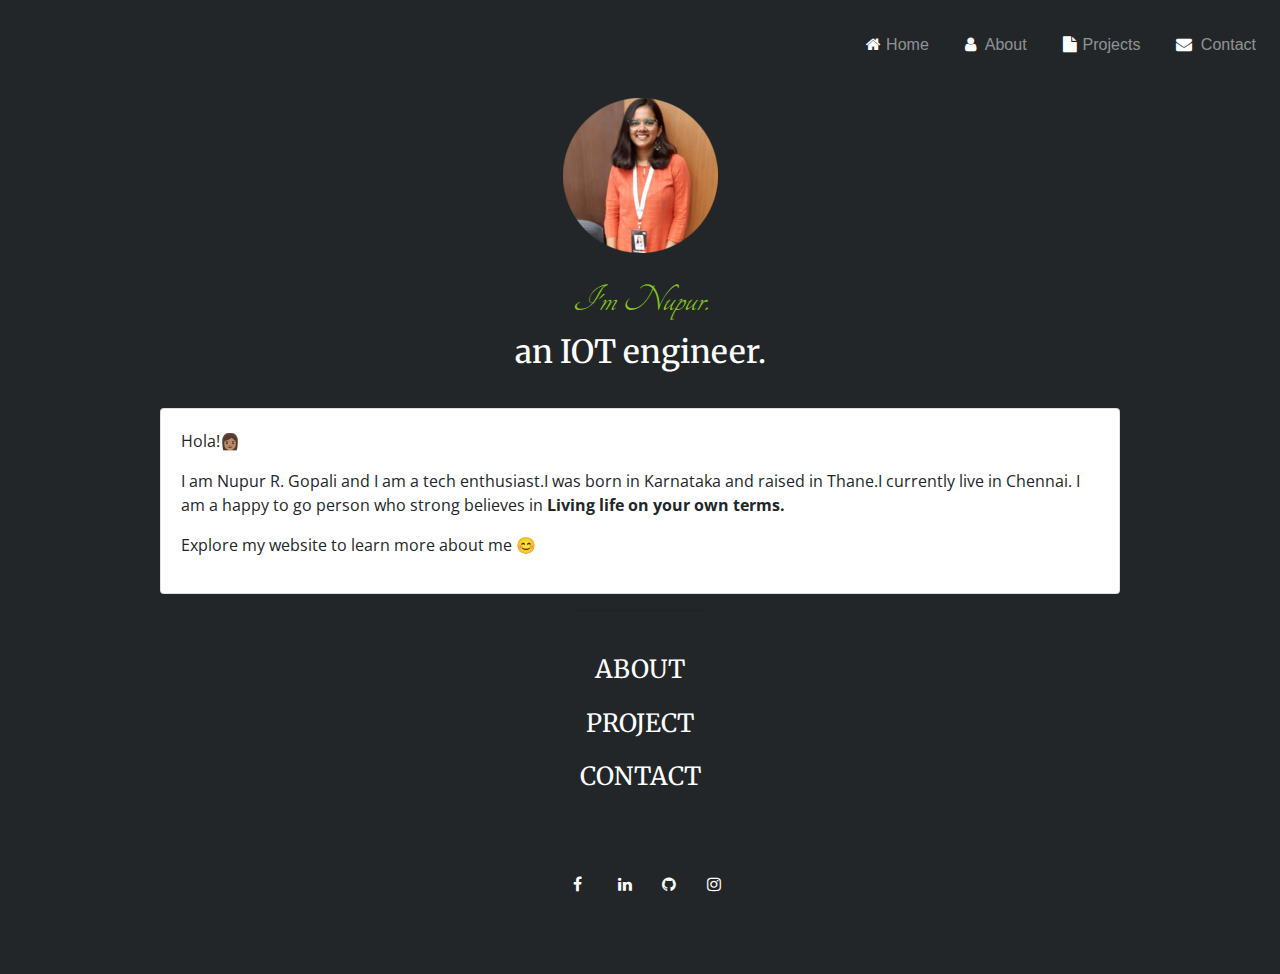
==== commit 57ee22df: "made changes in the index.html file" ====
--- a/index.html
+++ b/index.html
@@ -65,6 +65,12 @@
         </div>
       </div>
       <hr>
+      <br>
+      <div class="index">
+        <p class="options"><a class="timeline-font " href="about.html" >ABOUT</a></p>
+        <p class="options"><a class="timeline-font " href="project.html">PROJECT</a></p>
+        <p class="options"><a class="timeline-font" href="contact.html">CONTACT</a></p>
+      </div>
       <section>
         <footer class="footer">
           <div class="container text-center">
@@ -76,9 +82,7 @@
             
             
           </div>
-          <div class="container text-center">
-            
-           </div>
+          
         </footer>
         
       </section>
--- a/cont.css
+++ b/cont.css
@@ -158,12 +158,10 @@
 
 }
 
-.carousel{
-  margin-top: 10px;
-}
+
 .carousel-inner{
   height: 500px;
-  margin-left: 10px;
+  margin-left: 2px;
   margin-right: 10px;
 }
 .carousel-caption{
@@ -179,14 +177,16 @@
   text-align: center;
   font-family: 'Open Sans',sans-serif;
 }
-.exp{
-  margin-left:100px;
-}
+
 .tmi
 {
-  margin-left:100px;
-}
-
+  margin-left:150px;
+}
+@media screen and (max-width: 599px) {
+  .tmi {
+    margin-left:65px; 
+  }
+}
   
   /* TIMELINE
   –––––––––––––––––––––––––––––––––––––––––––––––––– */
@@ -544,3 +544,19 @@
   color:white;
   
 }
+.contact{
+  margin-left:150px;
+}
+@media screen and (max-width: 599px) {
+  .contact {
+    margin-left:2px; 
+  }
+}
+.index{
+  text-align:center ;
+}
+
+p.options a:hover{
+  text-decoration: none;
+  color: grey;
+}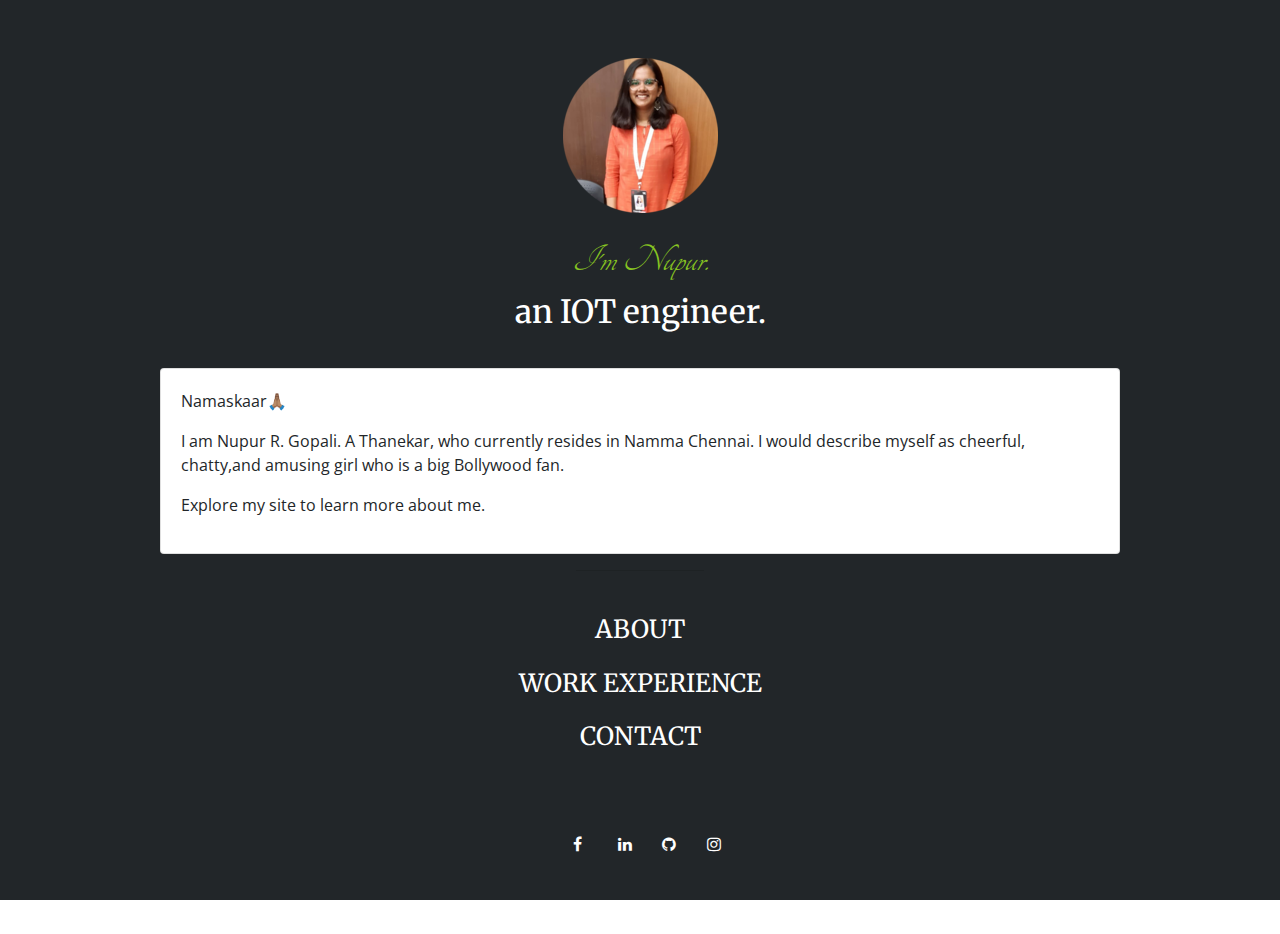
==== commit 9358cba3: "Changes in the content" ====
--- a/index.html
+++ b/index.html
@@ -23,7 +23,7 @@
     </div>
     <section id="title" >
         <!--Navbar-->
-    <nav class="navbar  navbar-expand-lg navbar-dark ">
+   <!-- <nav class="navbar  navbar-expand-lg navbar-dark ">
          <button class="navbar-toggler" type="button" data-toggle="collapse" data-target="#navbarSupportedContent" aria-controls="navbarSupportedContent" aria-expanded="false" aria-label="Toggle navigation">
         <span class="navbar-toggler-icon"></span>
       </button>
@@ -43,11 +43,12 @@
             </li>
         </ul>
      </div>
-    </nav>
+    </nav>-->
 
     
       
-    
+    <br>
+    <br>
   <div class="iot">
         <img  src="images/me.png"  class="center" alt="Nupur's profile picture">
         <br>
@@ -57,18 +58,17 @@
      <br>
     <div class="card w-75 center">
         <div class="card-body cardfont">
-          <p>Hola!<span>&#128105;&#127997;</span></p>
-          <p>I am Nupur R. Gopali and I am a tech enthusiast.I was born in Karnataka and raised
-            in Thane.I currently live in Chennai.
-            I am a happy to go person who strong believes in <strong>Living  life on your own terms.</strong></p>
-           <p> Explore my website to learn more about me &#128522;</p>
+          <p>Namaskaar<span>&#128591;&#127997;</span></p>
+          <p>I am Nupur R. Gopali. A Thanekar, who currently resides in Namma Chennai.
+            I would describe myself as cheerful, chatty,and amusing girl who is a big Bollywood fan.</strong></p>
+           <p> Explore my site to learn more about me.</p>
         </div>
       </div>
       <hr>
       <br>
       <div class="index">
         <p class="options"><a class="timeline-font " href="about.html" >ABOUT</a></p>
-        <p class="options"><a class="timeline-font " href="project.html">PROJECT</a></p>
+        <p class="options"><a class="timeline-font " href="project.html">WORK EXPERIENCE</a></p>
         <p class="options"><a class="timeline-font" href="contact.html">CONTACT</a></p>
       </div>
       <section>
--- a/cont.css
+++ b/cont.css
@@ -3,6 +3,14 @@
     text-align: center;
     font-family:'Merriweather',serif;
     font-size:20px;
+}
+html,body
+{
+    width: 100%;
+    height: 100%;
+    margin: 0px;
+    padding: 0px;
+    overflow-x: hidden; 
 }
 .spinner-wrapper {
   position: fixed;
@@ -117,12 +125,7 @@
     float: left;
     margin-right: 30px;
   }
-  .grp
-  {
-    margin-left:100px;
-     width: 65%;
-     
-  }
+ 
   
   
   
@@ -180,12 +183,15 @@
 
 .tmi
 {
-  margin-left:150px;
+ margin:auto;
 }
 @media screen and (max-width: 599px) {
   .tmi {
-    margin-left:65px; 
-  }
+    margin:auto; 
+  }
+}
+.about{
+  text-align: center;
 }
   
   /* TIMELINE
@@ -226,6 +232,13 @@
       margin-top:50px ;
       color: white;
   }
+  .timeline-projfont{
+    font-family: 'Merriweather',serif;
+    font-size:25px;
+    text-align: center;
+    margin-top:30px ;
+    color: white;
+}
   .timeline ol li:last-child {
     width: 280px;
   }
@@ -383,7 +396,7 @@
      background: #808080;
  }
  .C{
-   width: 80%;
+   width: 65%;
    animation: C 2s;
  }
 .java{
@@ -438,7 +451,7 @@
     width:0%;
   }
   100%{
-    width:80%;
+    width:65%;
   }
 }
 @keyframes java {
@@ -545,11 +558,19 @@
   
 }
 .contact{
-  margin-left:150px;
-}
-@media screen and (max-width: 599px) {
+  margin:auto;
+  width:40%;
+  
+ 
+  overflow-x: hidden;
+}
+@media screen and (max-width: 600px) {
   .contact {
-    margin-left:2px; 
+    margin:auto;
+    width:65%;
+    
+    
+    overflow-x: hidden;
   }
 }
 .index{
@@ -559,4 +580,11 @@
 p.options a:hover{
   text-decoration: none;
   color: grey;
-}+}
+.fnt{
+  font-family: 'Merriweather',serif;
+  font-size:18px;
+  text-align: center;
+  margin-top:50px ;
+  color: white;
+}
